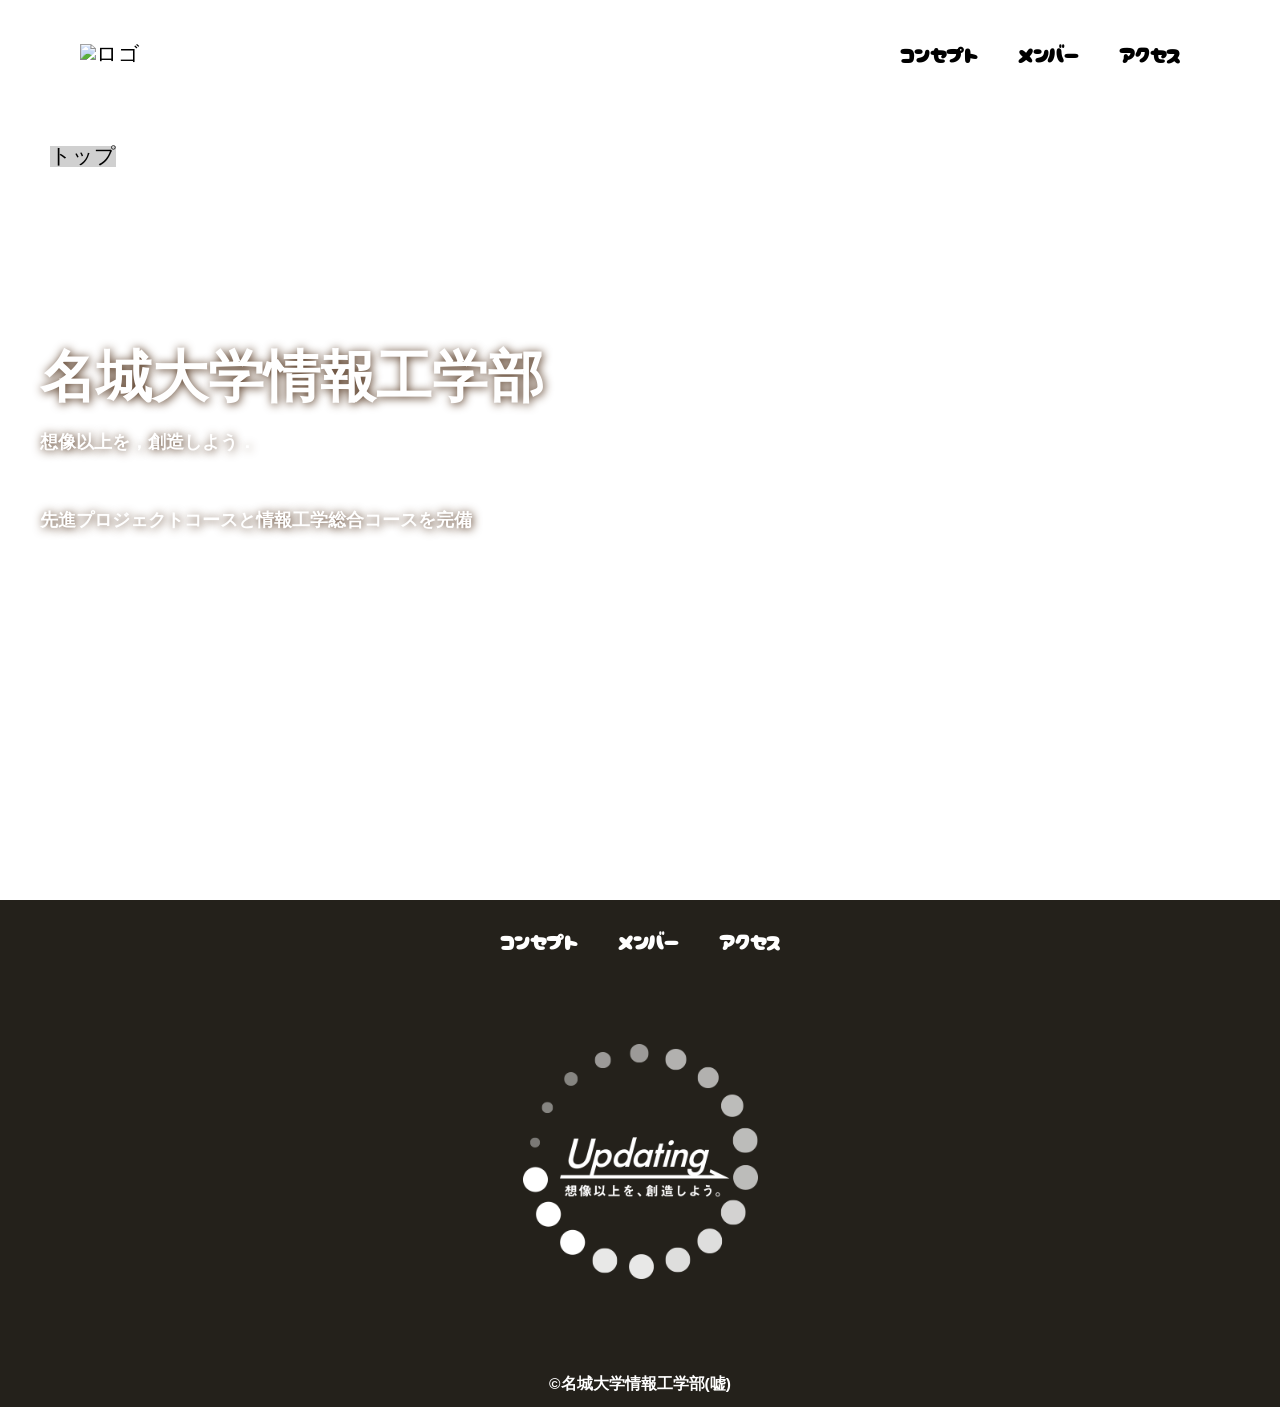
==== index.html @ 192f8036 "classroomからインプット" ====
<!DOCTYPE html>
<html>
    <head>
        <meta charset="UTF-8">
        <title>名城大学情報工学部非公式HP</title>
        <meta name="description" content="名城大学情報工学部非公式HP">
        <meta name="viewport" content="width=device-width">
        <script src="https://ajax.googleapis.com/ajax/libs/jquery/1.11.0/jquery.min.js"></script>
        <script src="js/script.js"></script>
        <link href="css/index.css" rel="stylesheet">
        <link rel="preconnect" href="https://fonts.googleapis.com">
        <link rel="preconnect" href="https://fonts.gstatic.com" crossorigin>
        <link href="https://fonts.googleapis.com/css2?family=Cherry+Bomb+One&display=swap" rel="stylesheet">    
    </head>
    <body>
        <header class="header">
            <div class="header-inner">
                <a class="header-logo" href="index.html">
                    <img src="images/common/logo.png" alt="ロゴ">
                </a>
                <button class="toggle-menu-button"></button>
                <div class="header-site-menu">
                    <nav class="site-menu">
                        <ul>
                            <li><a href="concept.html">コンセプト</a></li>
                            <li><a href="members.html">メンバー</a></li>
                            <li><a href="access.html">アクセス</a></li>
                        </ul>
                    </nav>
                </div>
            </div>
        </header>
        <main class="main">
            <nav class="floating">
                <ul>
                    <li><a href="#">トップ</a></li>
                </ul>
            </nav>
            <div class="first-view">
                <div class="first-view-text">
                    <h1>名城大学情報工学部</h1>
                    <p>想像以上を，創造しよう．</p>
                    <div class="lead">
                        <p>先進プロジェクトコースと情報工学総合コースを完備</p>
                    </div>
                </div>
            </div>
        </main>
        <footer class="footer">
            <nav class="site-menu">
                <ul>
                    <li><a href="concept.html">コンセプト</a></li>
                    <li><a href="members.html">メンバー</a></li>
                    <li><a href="access.html">アクセス</a></li>
                </ul>
            </nav>
            <a class="footer-logo" href="index.html">
                <img src="images/common/logo_footer.png" alt="ロゴ">
            </a>
            <p class="copyright"><small>&copy;名城大学情報工学部(嘘)</small></p>
        </footer>
    </body>
</html>
---- css/index.css ----
@charset "utf-8";

nav.floating {
    position: absolute;
    top: 100px;
    left: 50px;
    background-color: #d0d0d0;
}

.first-view {
    height: calc(100vh - 110px);
    background-image: url(../images/index/bg_main.jpg);
    background-repeat: no-repeat;
    background-position: center center;
    background-size: cover;
    display: flex;
    align-items: center;
}

.first-view-text {
    width: 100%;
    max-width: 1200px;
    margin-left: auto;
    margin-right: auto;
    padding-left: 40ox;
    padding-bottom: 80px;
    color: #ffffff;
    font-weight: bold;
    text-shadow: 1px 1px 10px #4b2c14;
}

.first-view-text h1 {
    font-family: "Montserrat", sans-serif;
    font-size: 56px;
    line-height: 72px;
}

.first-view-text p {
    font-size: 18px;
    margin-top: 20px;
}

.lead {
    max-width: 1200px;
    margin: 60px auto;
}

*,
::before,
::after {
    padding: 0;
    margin: 0;
    box-sizing: border-box;
}

ul, ol {
    list-style: none;
}

a {
    color: inherit;
    text-decoration: none;
}

body {
    font-family: sans-serif;
    font-size: 16pt;
    color: #000000;
    line-height: 1;
    background-color: #ffffff;
}

img {
    max-width: 100%;
}

.header-inner {
    max-width: 1200px;
    height: 110px;
    margin-left: auto;
    margin-right: auto;
    padding-left: 40px;
    padding-right: 40px;
    display: flex;
    justify-content: space-between;
    align-items: center;
}

.toggle-menu-button {
    display: none;
}

.header-logo {
    display: block;
    width: 170px;
}

.site-menu ul {
    display: flex;
}

.site-menu ul li {
    margin-left: 20px;
    margin-right: 20px;
}

.site-menu ul li a {
    font-family: 'Cherry Bomb One', cursive;
}

@media (max-width: 800px) {
    .site-menu ul {
        display: block;
        text-align: center;
    }

    .site-menu li {
        margin-top: 20px;
    }

    .header {
        position: fixed;
        top: 0;
        left: 0;
        right: 0;
        background-color: #ffffff;
        height: 50px;
        z-index: 10;
        box-shadow: 0 3px 6px rgba(0, 0, 0, 0.1);
    }

    .header-inner {
        padding-left: 20px;
        padding-right: 20px;
        height: 100%;
        position: relative;
    }

    .header-site-menu {
        position: absolute;
        top: 100%;
        left: 0;
        right: 0;
        color: #ffffff;
        background-color: #736e62;
        padding-top: 30px;
        padding-bottom: 50px;
        display: none;
    }

    .header-site-menu.is-show {
        display: block;
    }

    .header-logo {
        width: 100px;
    }

    .main {
        padding-top: 50px;;
    }

    .footer-logo {
        margin-top: 60px;
    }

    .copyright {
        margin-top: 50px;
    }

    .toggle-menu-button {
        display: block;
        width: 44px;
        height: 34px;
        background-image: url(../images/common/icon-menu.png);
        background-size: 50%;
        background-position: center;
        background-repeat: no-repeat;
        background-color: transparent;
        border: none;
        border-radius: 0;
        outline: none;
    }
}
.footer {
    color: #ffffff;
    background-color: #24211b;
    padding-top: 30px;
    padding-bottom: 15px;
    display: flex;
    flex-direction: column;
    align-items: center;
}

.footer-logo {
    display: block;
    width: 235px;
    margin-top: 90px;
}

.copyright {
    font-size: 14pt;
    font-weight: bold;
    margin-top: 90px;
}
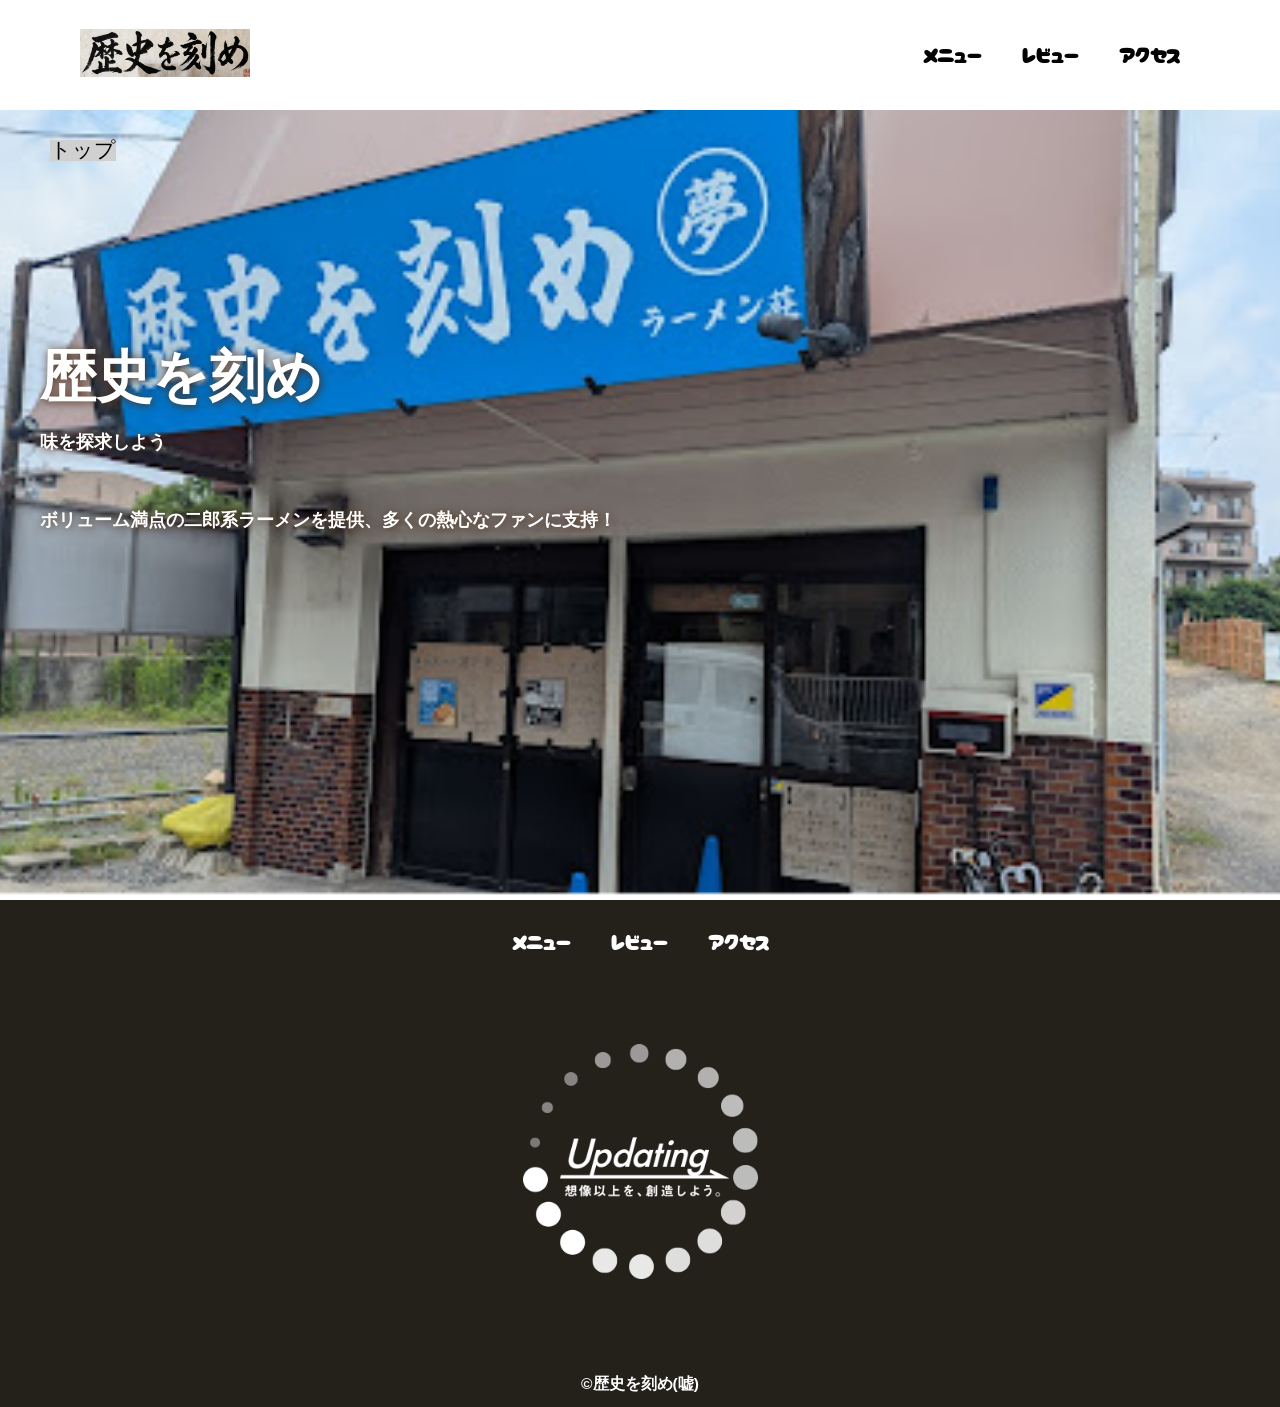
==== commit 4a3a7719: "トップの変更" ====
--- a/index.html
+++ b/index.html
@@ -2,8 +2,8 @@
 <html>
     <head>
         <meta charset="UTF-8">
-        <title>名城大学情報工学部非公式HP</title>
-        <meta name="description" content="名城大学情報工学部非公式HP">
+        <title>歴史を刻め非公式HP</title>
+        <meta name="description" content="歴史を刻め非公式HP">
         <meta name="viewport" content="width=device-width">
         <script src="https://ajax.googleapis.com/ajax/libs/jquery/1.11.0/jquery.min.js"></script>
         <script src="js/script.js"></script>
@@ -22,8 +22,8 @@
                 <div class="header-site-menu">
                     <nav class="site-menu">
                         <ul>
-                            <li><a href="concept.html">コンセプト</a></li>
-                            <li><a href="members.html">メンバー</a></li>
+                            <li><a href="concept.html">メニュー</a></li>
+                            <li><a href="members.html">レビュー</a></li>
                             <li><a href="access.html">アクセス</a></li>
                         </ul>
                     </nav>
@@ -38,10 +38,10 @@
             </nav>
             <div class="first-view">
                 <div class="first-view-text">
-                    <h1>名城大学情報工学部</h1>
-                    <p>想像以上を，創造しよう．</p>
+                    <h1>歴史を刻め</h1>
+                    <p>味を探求しよう</p>
                     <div class="lead">
-                        <p>先進プロジェクトコースと情報工学総合コースを完備</p>
+                        <p>ボリューム満点の二郎系ラーメンを提供、多くの熱心なファンに支持！</p>
                     </div>
                 </div>
             </div>
@@ -49,15 +49,15 @@
         <footer class="footer">
             <nav class="site-menu">
                 <ul>
-                    <li><a href="concept.html">コンセプト</a></li>
-                    <li><a href="members.html">メンバー</a></li>
+                    <li><a href="concept.html">メニュー</a></li>
+                    <li><a href="members.html">レビュー</a></li>
                     <li><a href="access.html">アクセス</a></li>
                 </ul>
             </nav>
             <a class="footer-logo" href="index.html">
                 <img src="images/common/logo_footer.png" alt="ロゴ">
             </a>
-            <p class="copyright"><small>&copy;名城大学情報工学部(嘘)</small></p>
+            <p class="copyright"><small>&copy;歴史を刻め(嘘)</small></p>
         </footer>
     </body>
 </html>
--- a/css/index.css
+++ b/css/index.css
@@ -9,7 +9,7 @@
 
 .first-view {
     height: calc(100vh - 110px);
-    background-image: url(../images/index/bg_main.jpg);
+    background-image: url(../images/index/bg_main.png);
     background-repeat: no-repeat;
     background-position: center center;
     background-size: cover;
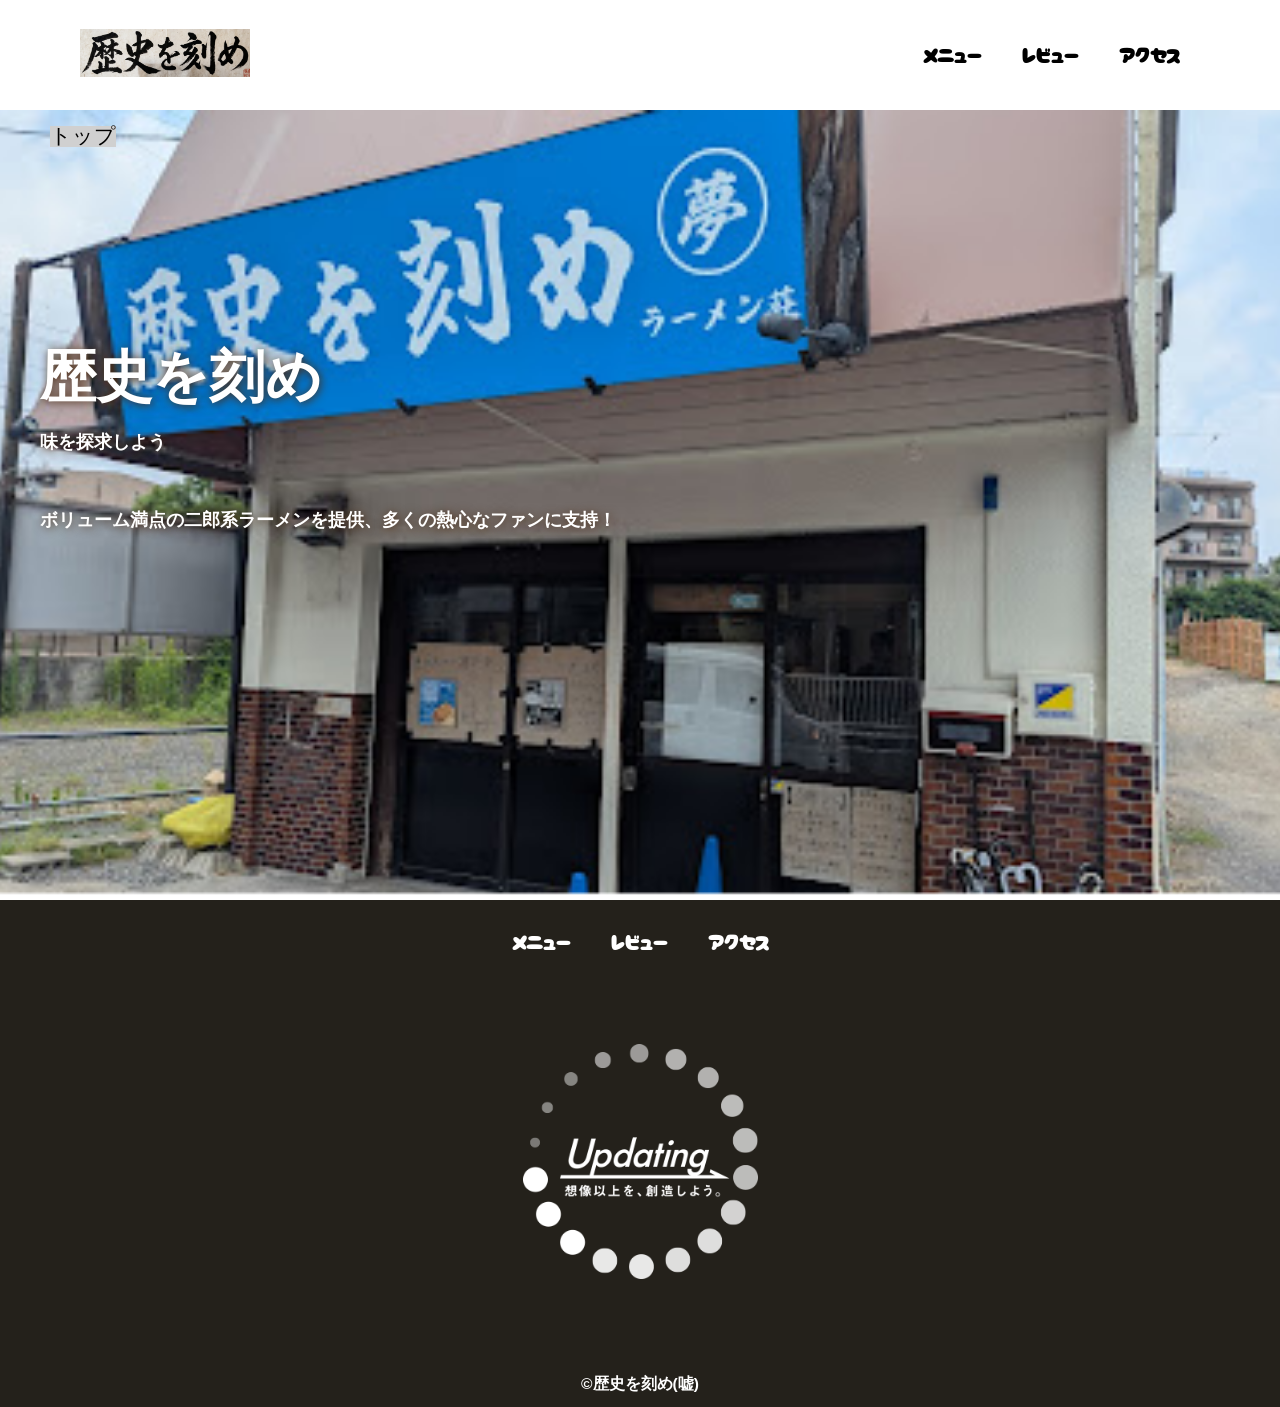
==== commit 530fc168: "menuの修正" ====
--- a/index.html
+++ b/index.html
@@ -22,7 +22,7 @@
                 <div class="header-site-menu">
                     <nav class="site-menu">
                         <ul>
-                            <li><a href="concept.html">メニュー</a></li>
+                            <li><a href="menu.html">メニュー</a></li>
                             <li><a href="members.html">レビュー</a></li>
                             <li><a href="access.html">アクセス</a></li>
                         </ul>
@@ -49,7 +49,7 @@
         <footer class="footer">
             <nav class="site-menu">
                 <ul>
-                    <li><a href="concept.html">メニュー</a></li>
+                    <li><a href="menu.html">メニュー</a></li>
                     <li><a href="members.html">レビュー</a></li>
                     <li><a href="access.html">アクセス</a></li>
                 </ul>
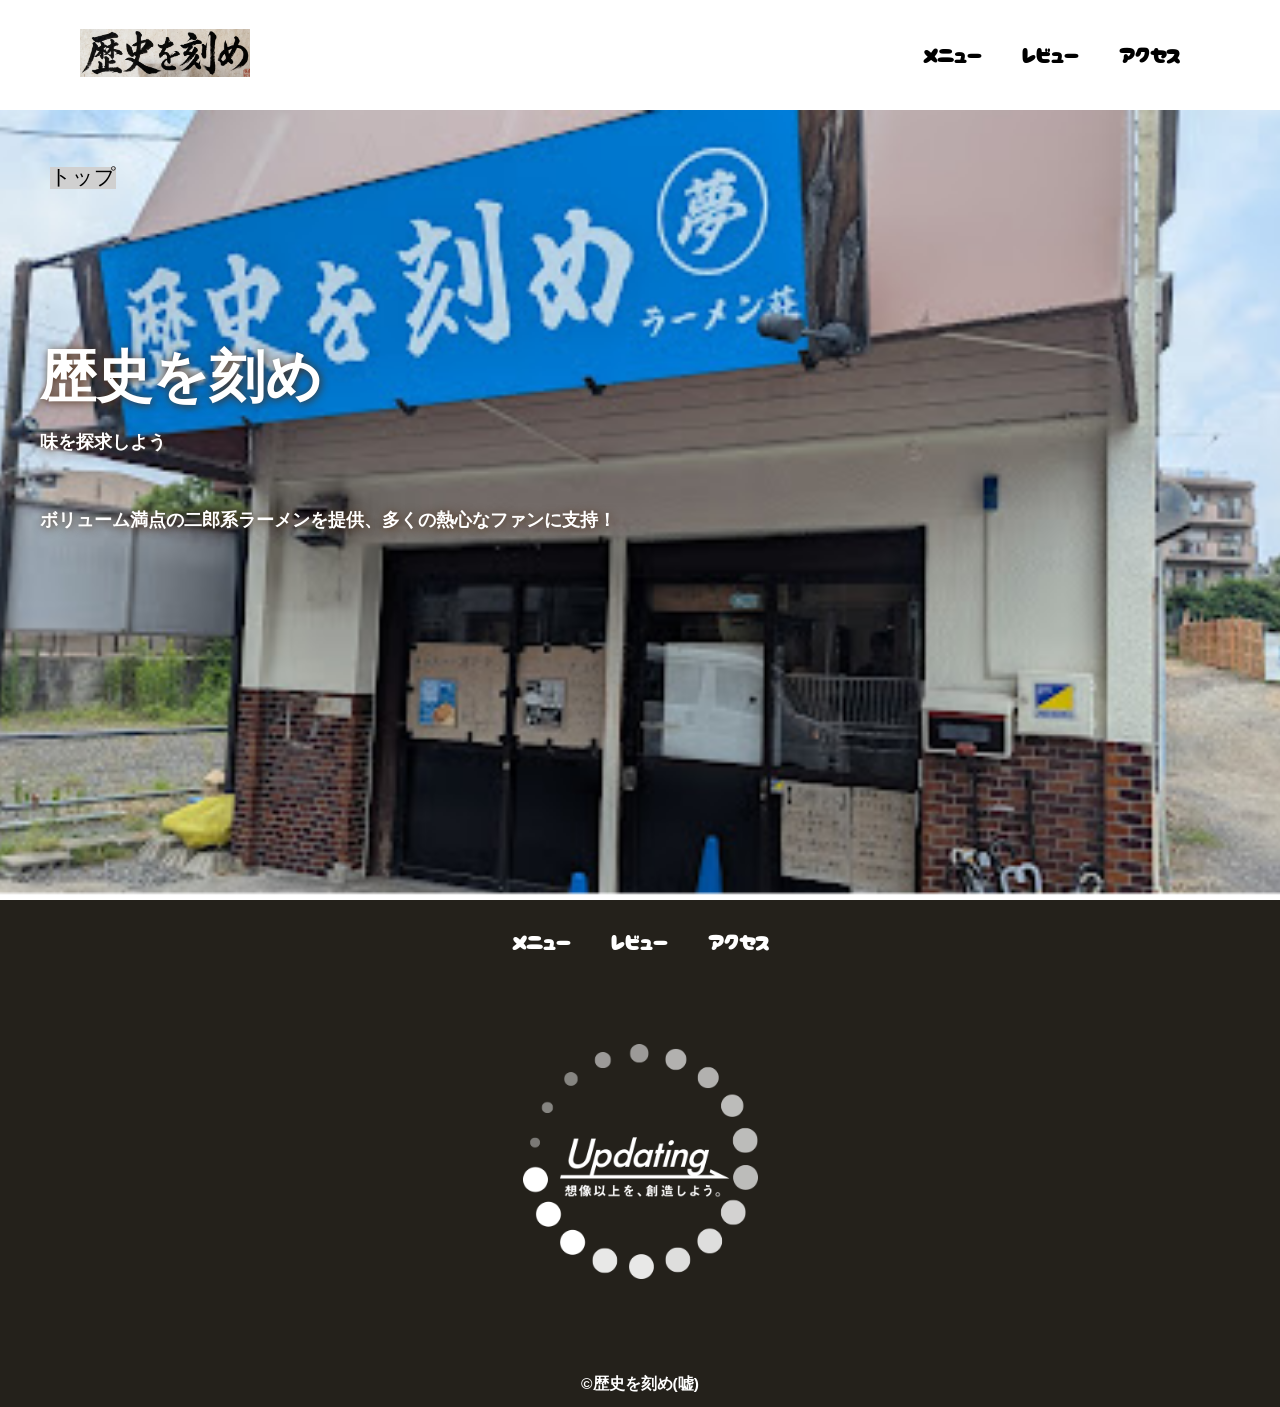
==== commit 9b178ec5: "不要ファイルの削除とファイル名，パスの修正" ====
--- a/index.html
+++ b/index.html
@@ -1,63 +1,66 @@
 <!DOCTYPE html>
 <html>
-    <head>
-        <meta charset="UTF-8">
-        <title>歴史を刻め非公式HP</title>
-        <meta name="description" content="歴史を刻め非公式HP">
-        <meta name="viewport" content="width=device-width">
-        <script src="https://ajax.googleapis.com/ajax/libs/jquery/1.11.0/jquery.min.js"></script>
-        <script src="js/script.js"></script>
-        <link href="css/index.css" rel="stylesheet">
-        <link rel="preconnect" href="https://fonts.googleapis.com">
-        <link rel="preconnect" href="https://fonts.gstatic.com" crossorigin>
-        <link href="https://fonts.googleapis.com/css2?family=Cherry+Bomb+One&display=swap" rel="stylesheet">    
-    </head>
-    <body>
-        <header class="header">
-            <div class="header-inner">
-                <a class="header-logo" href="index.html">
-                    <img src="images/common/logo.png" alt="ロゴ">
-                </a>
-                <button class="toggle-menu-button"></button>
-                <div class="header-site-menu">
-                    <nav class="site-menu">
-                        <ul>
-                            <li><a href="menu.html">メニュー</a></li>
-                            <li><a href="members.html">レビュー</a></li>
-                            <li><a href="access.html">アクセス</a></li>
-                        </ul>
-                    </nav>
+
+<head>
+    <meta charset="UTF-8">
+    <title>歴史を刻め非公式HP</title>
+    <meta name="description" content="歴史を刻め非公式HP">
+    <meta name="viewport" content="width=device-width">
+    <script src="https://ajax.googleapis.com/ajax/libs/jquery/1.11.0/jquery.min.js"></script>
+    <script src="js/script.js"></script>
+    <link href="css/index.css" rel="stylesheet">
+    <link rel="preconnect" href="https://fonts.googleapis.com">
+    <link rel="preconnect" href="https://fonts.gstatic.com" crossorigin>
+    <link href="https://fonts.googleapis.com/css2?family=Cherry+Bomb+One&display=swap" rel="stylesheet">
+</head>
+
+<body>
+    <header class="header">
+        <div class="header-inner">
+            <a class="header-logo" href="index.html">
+                <img src="images/common/logo.png" alt="ロゴ">
+            </a>
+            <button class="toggle-menu-button"></button>
+            <div class="header-site-menu">
+                <nav class="site-menu">
+                    <ul>
+                        <li><a href="menu.html">メニュー</a></li>
+                        <li><a href="review.html">レビュー</a></li>
+                        <li><a href="access.html">アクセス</a></li>
+                    </ul>
+                </nav>
+            </div>
+        </div>
+    </header>
+    <main class="main">
+        <nav class="floating">
+            <ul>
+                <li><a href="#">トップ</a></li>
+            </ul>
+        </nav>
+        <div class="first-view">
+            <div class="first-view-text">
+                <h1>歴史を刻め</h1>
+                <p>味を探求しよう</p>
+                <div class="lead">
+                    <p>ボリューム満点の二郎系ラーメンを提供、多くの熱心なファンに支持！</p>
                 </div>
             </div>
-        </header>
-        <main class="main">
-            <nav class="floating">
-                <ul>
-                    <li><a href="#">トップ</a></li>
-                </ul>
-            </nav>
-            <div class="first-view">
-                <div class="first-view-text">
-                    <h1>歴史を刻め</h1>
-                    <p>味を探求しよう</p>
-                    <div class="lead">
-                        <p>ボリューム満点の二郎系ラーメンを提供、多くの熱心なファンに支持！</p>
-                    </div>
-                </div>
-            </div>
-        </main>
-        <footer class="footer">
-            <nav class="site-menu">
-                <ul>
-                    <li><a href="menu.html">メニュー</a></li>
-                    <li><a href="members.html">レビュー</a></li>
-                    <li><a href="access.html">アクセス</a></li>
-                </ul>
-            </nav>
-            <a class="footer-logo" href="index.html">
-                <img src="images/common/logo_footer.png" alt="ロゴ">
-            </a>
-            <p class="copyright"><small>&copy;歴史を刻め(嘘)</small></p>
-        </footer>
-    </body>
+        </div>
+    </main>
+    <footer class="footer">
+        <nav class="site-menu">
+            <ul>
+                <li><a href="menu.html">メニュー</a></li>
+                <li><a href="review.html">レビュー</a></li>
+                <li><a href="access.html">アクセス</a></li>
+            </ul>
+        </nav>
+        <a class="footer-logo" href="index.html">
+            <img src="images/common/logo_footer.png" alt="ロゴ">
+        </a>
+        <p class="copyright"><small>&copy;歴史を刻め(嘘)</small></p>
+    </footer>
+</body>
+
 </html>
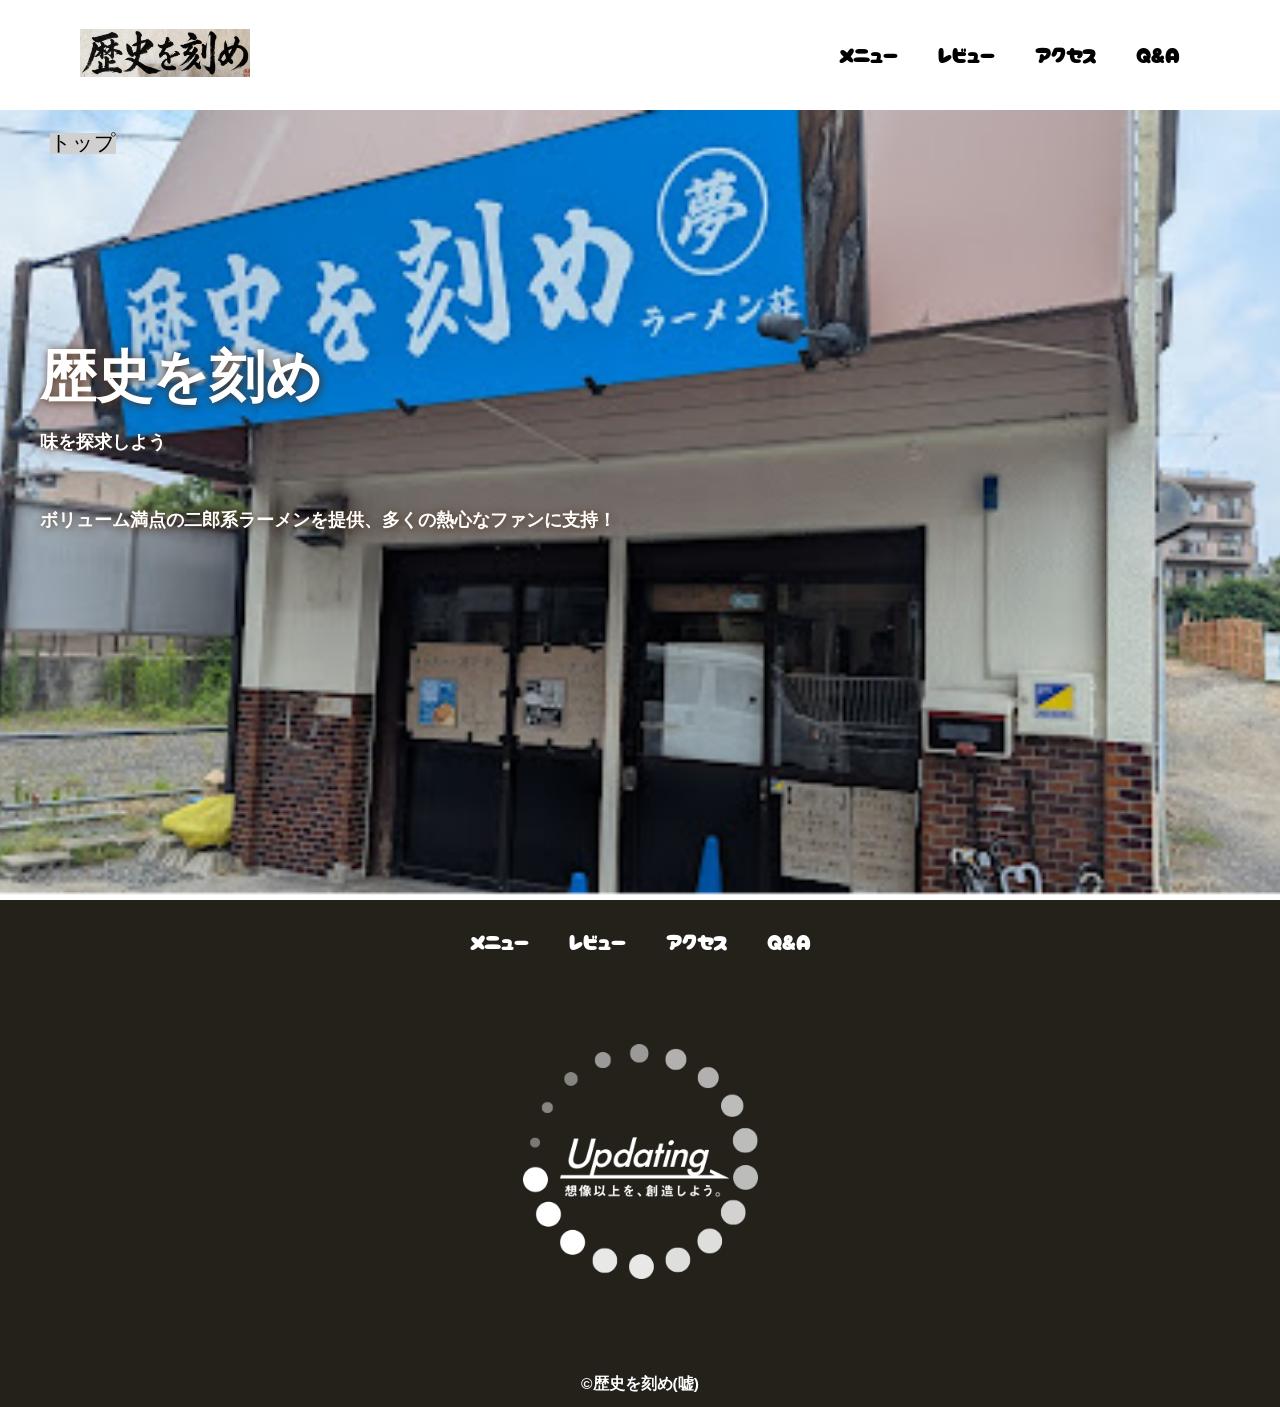
==== commit 88d6b109: "表示されるようにしました" ====
--- a/index.html
+++ b/index.html
@@ -27,6 +27,7 @@
                         <li><a href="menu.html">メニュー</a></li>
                         <li><a href="review.html">レビュー</a></li>
                         <li><a href="access.html">アクセス</a></li>
+                        <li><a href="q&a.html">Q&A</a></li>
                     </ul>
                 </nav>
             </div>
@@ -54,6 +55,7 @@
                 <li><a href="menu.html">メニュー</a></li>
                 <li><a href="review.html">レビュー</a></li>
                 <li><a href="access.html">アクセス</a></li>
+                <li><a href="q&a.html">Q&A</a></li>
             </ul>
         </nav>
         <a class="footer-logo" href="index.html">
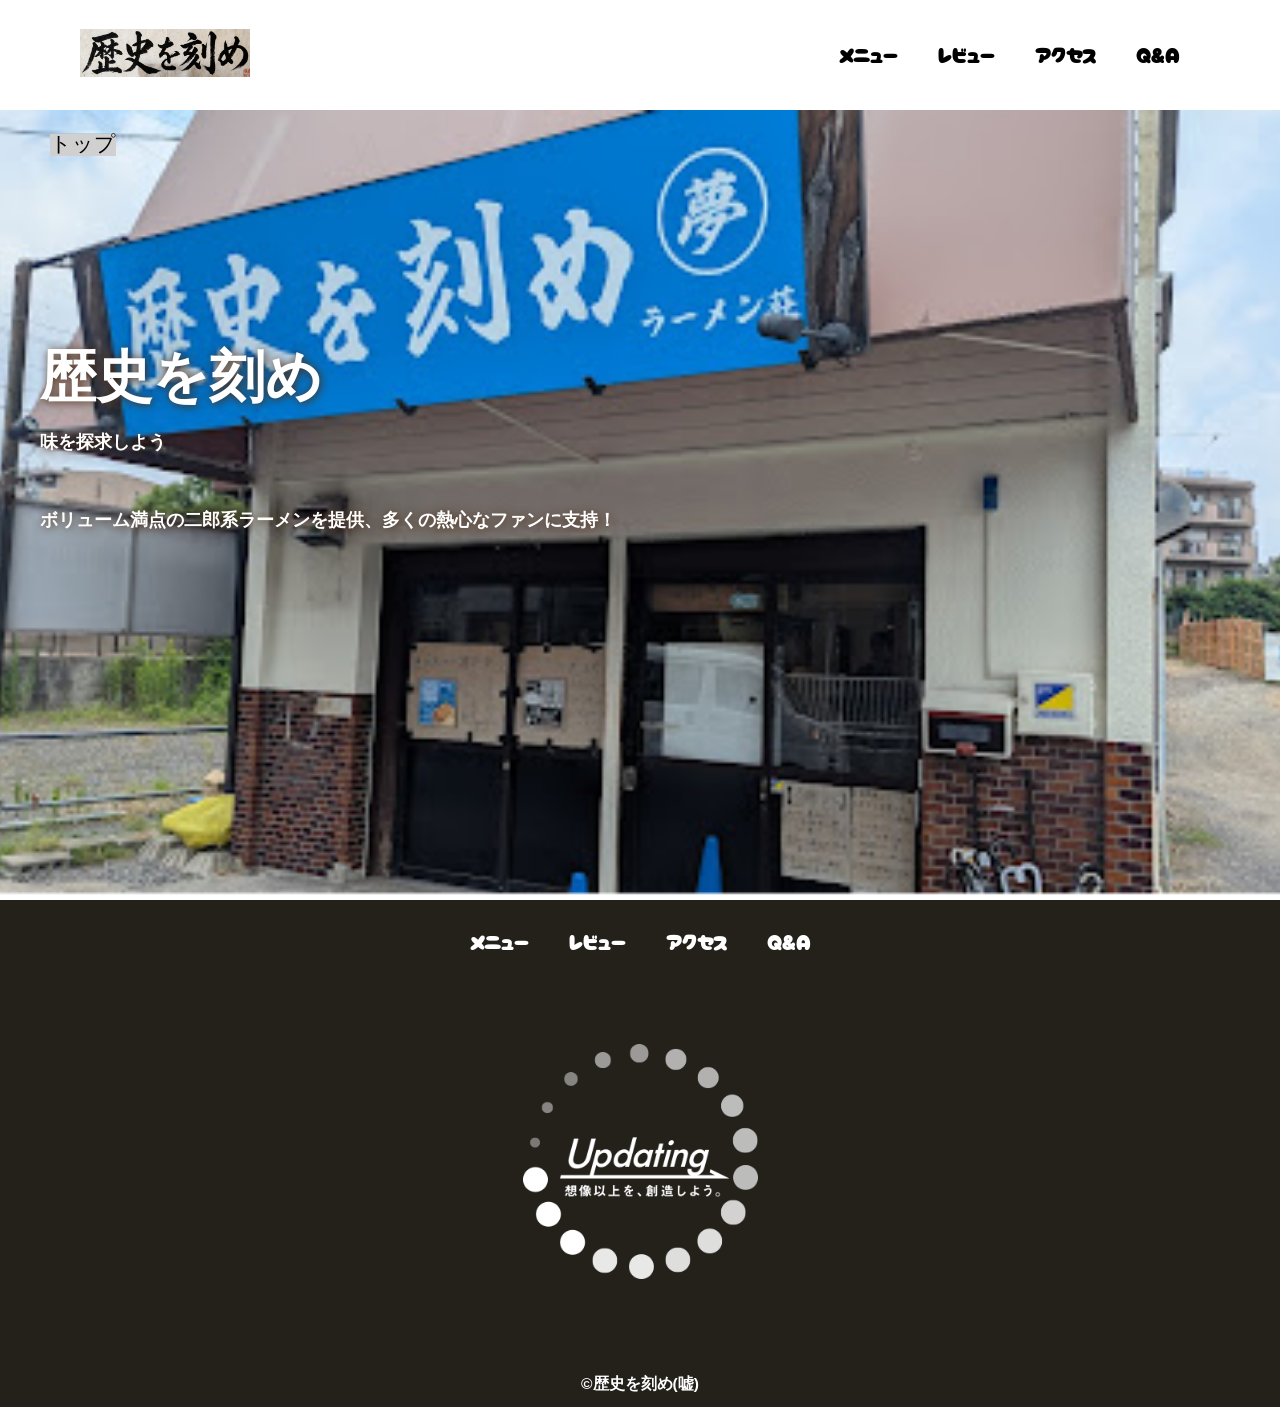
==== commit bb909097: "完成" ====
--- a/index.html
+++ b/index.html
@@ -27,7 +27,7 @@
                         <li><a href="menu.html">メニュー</a></li>
                         <li><a href="review.html">レビュー</a></li>
                         <li><a href="access.html">アクセス</a></li>
-                        <li><a href="q&a.html">Q&A</a></li>
+                        <li><a href="qa.html">Q&A</a></li>
                     </ul>
                 </nav>
             </div>
@@ -55,7 +55,7 @@
                 <li><a href="menu.html">メニュー</a></li>
                 <li><a href="review.html">レビュー</a></li>
                 <li><a href="access.html">アクセス</a></li>
-                <li><a href="q&a.html">Q&A</a></li>
+                <li><a href="qa.html">Q&A</a></li>
             </ul>
         </nav>
         <a class="footer-logo" href="index.html">
